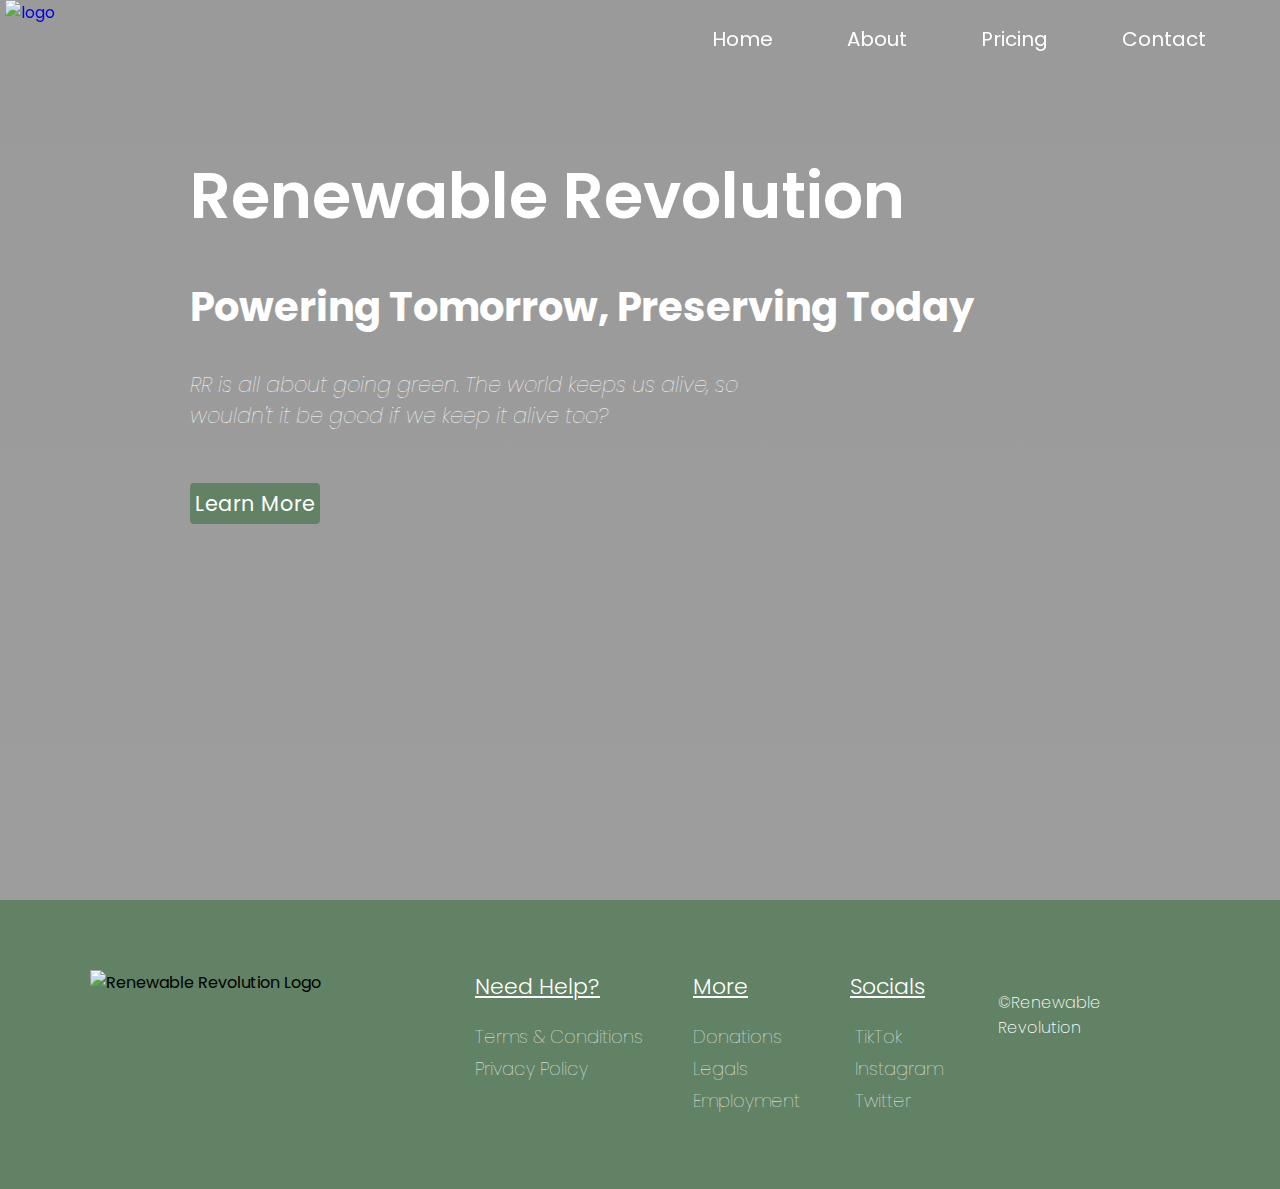
==== index.html @ 50d0548f "Adding project files" ====
<!DOCTYPE html>
<html lang="en">
<head>
  <meta charset="UTF-8">
  <meta name="viewport" content="width=device-width, initial-scale=1.0">
  <link href="./styles/style.css" rel="stylesheet">
  <link rel="preconnect" href="https://fonts.googleapis.com">
  <link rel="preconnect" href="https://fonts.gstatic.com" crossorigin>
  <link href="https://fonts.googleapis.com/css2?family=Poppins:wght@400;700&display=swap" rel="stylesheet">
  <title>Renewable Revolution (TSA Webmaster Event)</title>
</head>
<body>
  <header>
    <div class="container">
      
      <a href="index.html"><img src="./images/logo.png" height=70 width=70 class="logo" alt="logo"/> </a> 
      <nav>
        <ul>
            <li><a href="./index.html">Home</a></li>
            <li><a href="#">About</a></li>
            <li><a href="#">Pricing</a></li>
            <li><a href="#">Contact</a></li>
            <li><a href="#"></a></li>

        </ul>
      </nav>
      


    </div>
  </header>

  <section id="hero">
    <div class="container-hero">
      <div class="info">
        <h1>Renewable Revolution</h1>
        <h2>Powering Tomorrow, Preserving Today</h2>
        <p>RR is all about going green. The world keeps us alive, so wouldn't it be good if we keep it alive too?</p>
          <a href="#">Learn More</a>
      </div>
    </div>

  </section>

  <footer>
    <div class="footer">
      <div class="inner-footer">
        
        <div class="logo-container">
          <img src="./images/logo.png" height="45" width="45" alt="Renewable Revolution Logo"/>
        </div>

        <div class="footer-third">
          <h1>Need Help?</h1>
          <a href="#">Terms &amp; Conditions</a>
          <a href="#">Privacy Policy</a>
        </div>

        <div class="footer-third">
          <h1>More</h1>
          <a href="#">Donations</a>
          <a href="#">Legals</a>
          <a href="#">Employment</a>
        </div>

        <div class="footer-third">
          <h1>Socials</h1>
          <li><a href="https://www.tiktok.com/@parkviewtsa" alt="tiktok">TikTok</a></li> <br>
          <li><a href="https://www.instagram.com/parkviewtsa/?hl=en" alt="instagram"></i>Instagram</a></li> <br>
          <li><a href="#" alt="twitter">Twitter</a></li>
        </div>
        
        
        <div class="footer-third">
          <span>
            ©Renewable Revolution <br>
          </span>
        </div>

      </div>
    </div>
  </footer>
 
</body>
</html>
---- styles/style.css ----
body {
    margin: 0;
    font-family: 'Poppins', sans-serif;
    font-weight: 400;
    padding: 0;

    box-sizing: border-box;
}
.container{
    width: 100%;
    margin: 0 auto;
    position: fixed;
}


header {
    background-color:#79AC78;
    border: none;
}

header::after {
    content: '';
    display: table;
    clear: both;
}

.logo {
    float: left;
    margin-left: 5px;
    height: 85px;
    width: 85px;
}

nav {
    float: right;
    
}

nav ul {
    margin: 0;
    padding: 0;
    list-style: none;
    
}

nav li {
    display: inline-block;
    margin-left: 70px;
    padding-top: 24px;
    position: relative;
}

nav a {
    color: rgb(255, 255, 255);
    text-decoration: none;
    text-transform: capitalize;
    font-size: 20px;
}

nav a:hover {
    color: rgb(255, 255, 255);
    font-weight: 600;
}

nav a::before {
    content: "";
    display: block;
    height: 5px;
    width: 100%;
    background-color: white;

    position: absolute;
    top: 0;
    width: 0%;

    transition: all ease-in-out 230ms;
}

nav a:hover::before {
    width: 100%;
}

/* HERO CSS STARTS HERE */
/* HERO CSS STARTS HERE */
/* HERO CSS STARTS HERE */
/* HERO CSS STARTS HERE */

#hero html {
    font-size: 25px;
}
#hero {
    width: 100%;
    height: 100vh;
    background: linear-gradient(rgba(0, 0, 0, 0.397), rgba(0, 0, 0, 0.384)), url('../images/green-herobg.jpg') no-repeat center / cover;
    color: white;
}

.container-hero{
    width: 90%;
    height: 70%;
    max-width: 1200px;
    margin: 0 auto;
    display: flex;
    align-items: center;
    justify-content: center;
    margin-left: 100px;

}

.container-hero .info h1{
    font-size: 4rem;
    margin-bottom: 1rem;
    font-weight: 600;
}

.container-hero .info h2{
    font-size: 2.5rem;
    margin-bottom: 2rem;

}

.container-hero .info p{
    font-size: 1.3rem;
    max-width: 60%;
    font-style: italic;
    font-weight: 100;
}

.container-hero .info a{
    text-decoration: none;
    display: inline-block;
    background-color: #618264;
    border-radius: 4px;
    font-size: 1.3rem;
    font-weight: 200px;
    padding: 5px;
    margin-top: 2rem;
    color: white; 
}

.container-hero .info a:hover {
    background-color: #4b614d;
    font-weight: 550;
}
@media only screen and (max-width: 768px){
    html{
        font-size:10px;
    }
    
}

/* FOOTER CSS STARTS HERE */



footer *{
    margin: 0;
    padding: 0;
    list-style: none;
    text-decoration: none;
}

.footer{
    width: 100%;
    display: block;
    overflow: hidden;
    padding: 70px 0;
    box-sizing: border-box;
    background-color: #618264;
}

.inner-footer{
    display:block;
    margin: 0 auto;
    width: 1100px;
    height: 100%;
}

.inner-footer .logo-container{
    width: 35%;
    float: left;
    height: 100%;
    display: block;
}

.inner-footer .logo-container img {
    width: 80px;
    height: auto;

}

.inner-footer .footer-third{
    width: calc((21*(1/3)) - 20px);
    margin-right: 50px;
    float: left;
    height: 100%;
}

.inner-footer .footer-third:last-child{
    margin-right:0;
}

.inner-footer .footer-third h1 {
    font-size: 22px;
    color: white;
    display: block;
    width: 100%;
    margin-bottom: 20px;
    font-weight:300;
    text-decoration: underline;
}

.inner-footer .footer-third a {
    font-size: 18px;
    color: white;
    display: block;
    width: 100%;
    font-weight: 100;
    padding-bottom: 5px;
}

.inner-footer .footer-third a:hover { 
    font-weight: 600;
    
}

.inner-footer .footer-third li {
    display: inline-block;
    padding: 0 5px;
    font-size: 20px;
}

.inner-footer .footer-third span {
    color: white;
    font-size: 16px;
    font-weight: 200;
    display: block;
    width: 100px;
    padding-top: 20px;
}

@media(max-width: 600px){
    .footer .inner-footer{
        width: 90%;
    }
    .inner-footer .logo-container, inner-footer .footer-third{
        width: 100px;
        margin-bottom: 30px;
    }
}

.footer-third span a .phs-styling{
    color: orangered;
}
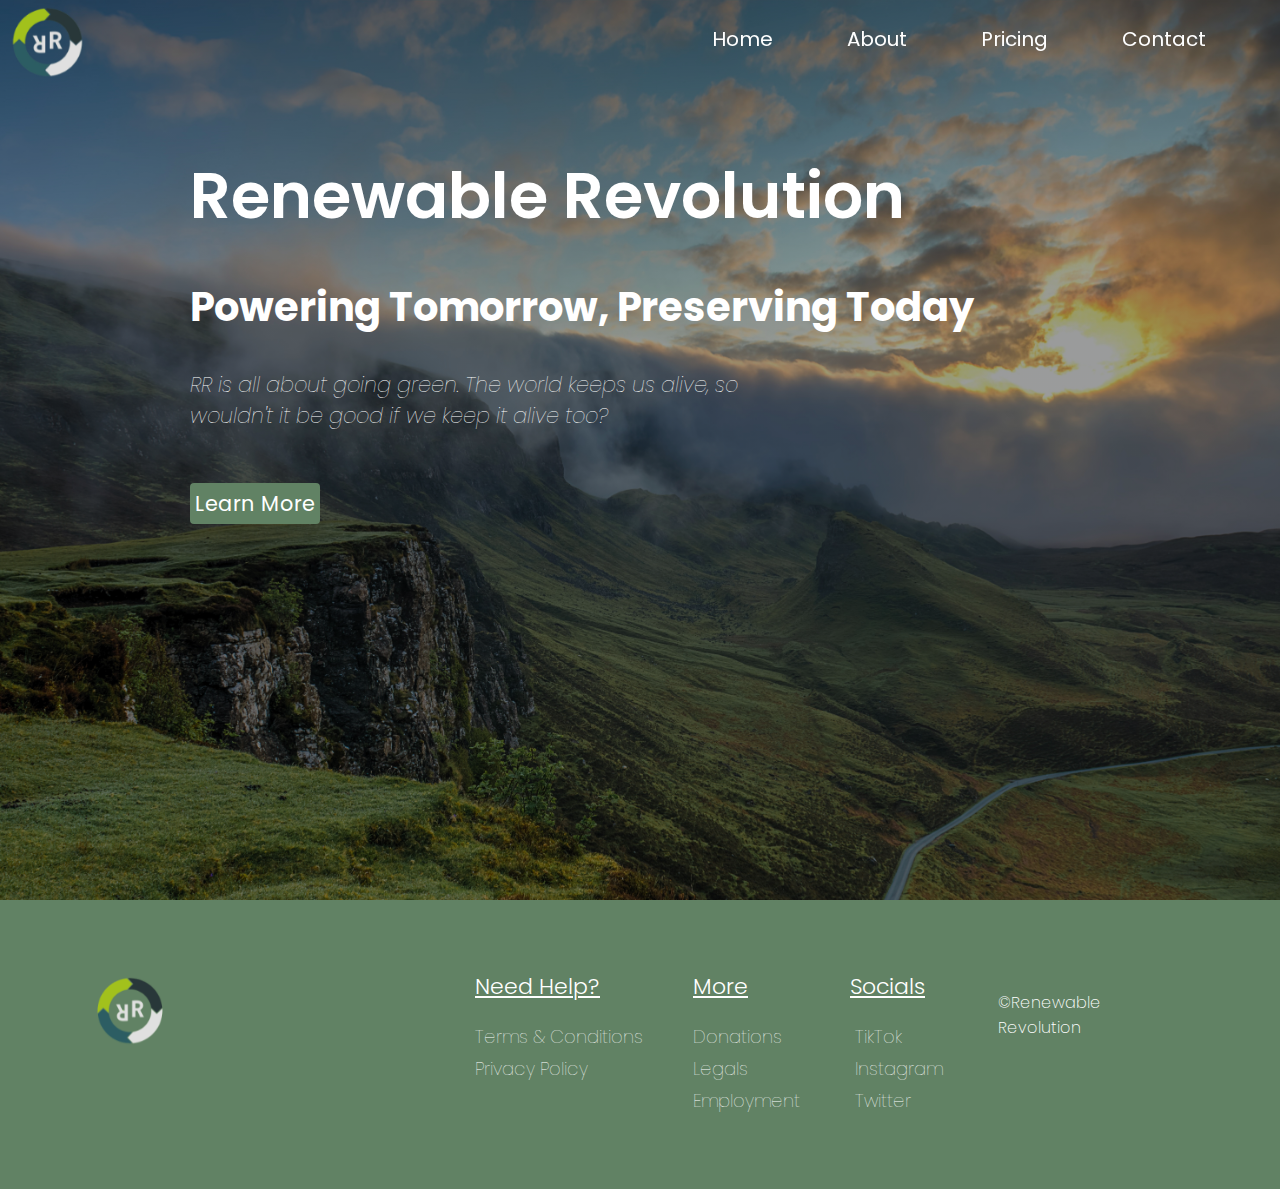
==== commit 343294bc: "fixed image file paths" ====
--- a/index.html
+++ b/index.html
@@ -13,7 +13,7 @@
   <header>
     <div class="container">
       
-      <a href="index.html"><img src="./images/logo.png" height=70 width=70 class="logo" alt="logo"/> </a> 
+      <a href="index.html"><img src="./public/images/logo.png" height=70 width=70 class="logo" alt="logo"/> </a> 
       <nav>
         <ul>
             <li><a href="./index.html">Home</a></li>
@@ -47,7 +47,7 @@
       <div class="inner-footer">
         
         <div class="logo-container">
-          <img src="./images/logo.png" height="45" width="45" alt="Renewable Revolution Logo"/>
+          <img src="./public/images/logo.png" height="45" width="45" alt="Renewable Revolution Logo"/>
         </div>
 
         <div class="footer-third">
--- a/styles/style.css
+++ b/styles/style.css
@@ -91,7 +91,7 @@
 #hero {
     width: 100%;
     height: 100vh;
-    background: linear-gradient(rgba(0, 0, 0, 0.397), rgba(0, 0, 0, 0.384)), url('../images/green-herobg.jpg') no-repeat center / cover;
+    background: linear-gradient(rgba(0, 0, 0, 0.397), rgba(0, 0, 0, 0.384)), url('../public/images/green-herobg.jpg') no-repeat center / cover;
     color: white;
 }
 
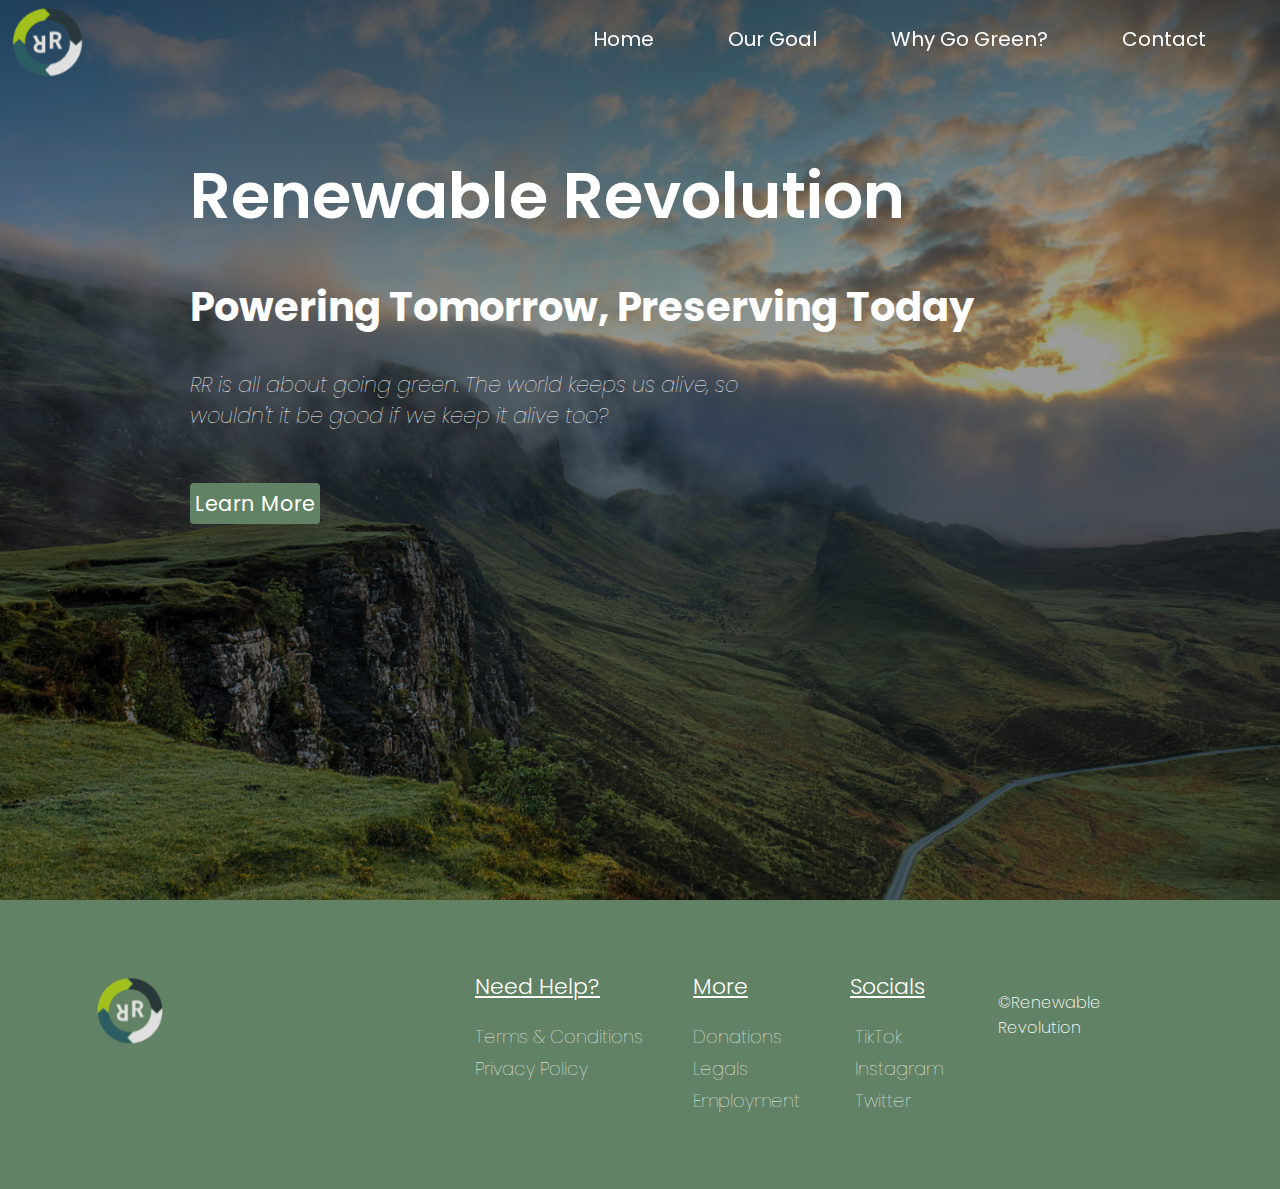
==== commit e329db66: "Added html pages: about, goal, and why people should go green. OFFICIALLY fixed footer links pushing" ====
--- a/index.html
+++ b/index.html
@@ -17,9 +17,9 @@
       <nav>
         <ul>
             <li><a href="./index.html">Home</a></li>
-            <li><a href="#">About</a></li>
-            <li><a href="#">Pricing</a></li>
-            <li><a href="#">Contact</a></li>
+            <li><a href="./goal.html">Our Goal</a></li>
+            <li><a href="./whygogreen.html">Why Go Green?</a></li>
+            <li><a href="./about.html">Contact</a></li>
             <li><a href="#"></a></li>
 
         </ul>
--- a/styles/style.css
+++ b/styles/style.css
@@ -220,7 +220,7 @@
 }
 
 .inner-footer .footer-third a:hover { 
-    font-weight: 600;
+    text-decoration: underline;
     
 }
 
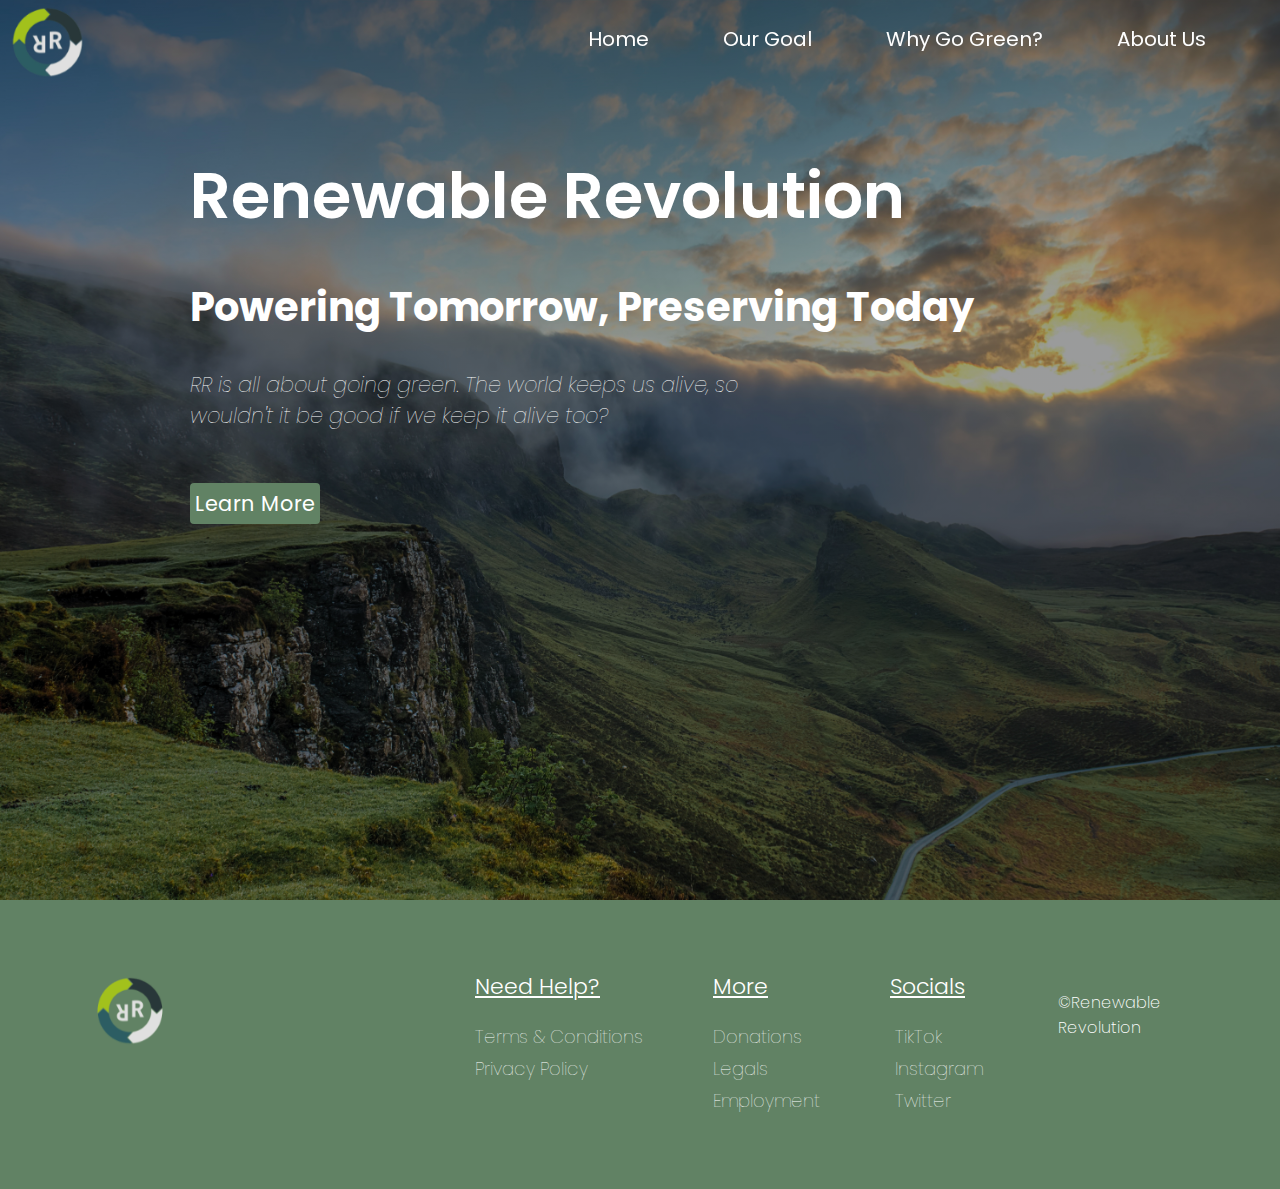
==== commit 743603fa: "Added slide deck to about us page (images in it are placeholders)" ====
--- a/index.html
+++ b/index.html
@@ -3,7 +3,7 @@
 <head>
   <meta charset="UTF-8">
   <meta name="viewport" content="width=device-width, initial-scale=1.0">
-  <link href="./styles/style.css" rel="stylesheet">
+  <link href="./styles/index.css" rel="stylesheet">
   <link rel="preconnect" href="https://fonts.googleapis.com">
   <link rel="preconnect" href="https://fonts.gstatic.com" crossorigin>
   <link href="https://fonts.googleapis.com/css2?family=Poppins:wght@400;700&display=swap" rel="stylesheet">
@@ -19,7 +19,7 @@
             <li><a href="./index.html">Home</a></li>
             <li><a href="./goal.html">Our Goal</a></li>
             <li><a href="./whygogreen.html">Why Go Green?</a></li>
-            <li><a href="./about.html">Contact</a></li>
+            <li><a href="./about.html">About Us</a></li>
             <li><a href="#"></a></li>
 
         </ul>
--- a/styles/index.css
+++ b/styles/index.css
@@ -0,0 +1,256 @@
+body {
+    margin: 0;
+    font-family: 'Poppins', sans-serif;
+    font-weight: 400;
+    padding: 0;
+
+    box-sizing: border-box;
+}
+.container{
+    width: 100%;
+    margin: 0 auto;
+    position: fixed;
+}
+
+
+header {
+    background-color:#79AC78;
+    border: none;
+}
+
+header::after {
+    content: '';
+    display: table;
+    clear: both;
+}
+
+.logo {
+    float: left;
+    margin-left: 5px;
+    height: 85px;
+    width: 85px;
+}
+
+nav {
+    float: right;
+    
+}
+
+nav ul {
+    margin: 0;
+    padding: 0;
+    list-style: none;
+    
+}
+
+nav li {
+    display: inline-block;
+    margin-left: 70px;
+    padding-top: 24px;
+    position: relative;
+}
+
+nav a {
+    color: rgb(255, 255, 255);
+    text-decoration: none;
+    text-transform: capitalize;
+    font-size: 20px;
+}
+
+nav a:hover {
+    color: rgb(255, 255, 255);
+    font-weight: 600;
+}
+
+nav a::before {
+    content: "";
+    display: block;
+    height: 5px;
+    width: 100%;
+    background-color: white;
+
+    position: absolute;
+    top: 0;
+    width: 0%;
+
+    transition: all ease-in-out 230ms;
+}
+
+nav a:hover::before {
+    width: 100%;
+}
+
+/* HERO CSS STARTS HERE */
+/* HERO CSS STARTS HERE */
+/* HERO CSS STARTS HERE */
+/* HERO CSS STARTS HERE */
+
+#hero html {
+    font-size: 25px;
+}
+#hero {
+    width: 100%;
+    height: 100vh;
+    background: linear-gradient(rgba(0, 0, 0, 0.397), rgba(0, 0, 0, 0.384)), url('../public/images/green-herobg.jpg') no-repeat center / cover;
+    color: white;
+}
+
+.container-hero{
+    width: 90%;
+    height: 70%;
+    max-width: 1200px;
+    margin: 0 auto;
+    display: flex;
+    align-items: center;
+    justify-content: center;
+    margin-left: 100px;
+
+}
+
+.container-hero .info h1{
+    font-size: 4rem;
+    margin-bottom: 1rem;
+    font-weight: 600;
+}
+
+.container-hero .info h2{
+    font-size: 2.5rem;
+    margin-bottom: 2rem;
+
+}
+
+.container-hero .info p{
+    font-size: 1.3rem;
+    max-width: 60%;
+    font-style: italic;
+    font-weight: 100;
+}
+
+.container-hero .info a{
+    text-decoration: none;
+    display: inline-block;
+    background-color: #618264;
+    border-radius: 4px;
+    font-size: 1.3rem;
+    font-weight: 200px;
+    padding: 5px;
+    margin-top: 2rem;
+    color: white; 
+}
+
+.container-hero .info a:hover {
+    background-color: #4b614d;
+    font-weight: 550;
+}
+@media only screen and (max-width: 768px){
+    html{
+        font-size:10px;
+    }
+    
+}
+
+/* FOOTER CSS STARTS HERE */
+/* FOOTER CSS STARTS HERE */
+/* FOOTER CSS STARTS HERE */
+/* FOOTER CSS STARTS HERE */
+
+
+footer *{
+    margin: 0;
+    padding: 0;
+    list-style: none;
+    text-decoration: none;
+}
+
+.footer{
+    width: 100%;
+    display: block;
+    overflow: hidden;
+    padding: 70px 0;
+    box-sizing: border-box;
+    background-color: #618264;
+}
+
+.inner-footer{
+    display:block;
+    margin: 0 auto;
+    width: 1100px;
+    height: 100%;
+}
+
+.inner-footer .logo-container{
+    width: 35%;
+    float: left;
+    height: 100%;
+    display: block;
+}
+
+.inner-footer .logo-container img {
+    width: 80px;
+    height: auto;
+
+}
+
+.inner-footer .footer-third{
+    width: calc((21*(1/3)) - 20px);
+    margin-right: 70px;
+    float: left;
+    height: 100%;
+}
+
+.inner-footer .footer-third:last-child{
+    margin-right:0;
+}
+
+.inner-footer .footer-third h1 {
+    font-size: 22px;
+    color: white;
+    display: block;
+    width: 100%;
+    margin-bottom: 20px;
+    font-weight:300;
+    text-decoration: underline;
+}
+
+.inner-footer .footer-third a {
+    font-size: 18px;
+    color: white;
+    display: block;
+    width: 100%;
+    font-weight: 100;
+    padding-bottom: 5px;
+}
+
+.inner-footer .footer-third a:hover { 
+    text-decoration: underline;
+    
+}
+
+.inner-footer .footer-third li {
+    display: inline-block;
+    padding: 0 5px;
+    font-size: 20px;
+}
+
+.inner-footer .footer-third span {
+    color: white;
+    font-size: 16px;
+    font-weight: 200;
+    display: block;
+    width: 100px;
+    padding-top: 20px;
+}
+
+@media(max-width: 600px){
+    .footer .inner-footer{
+        width: 90%;
+    }
+    .inner-footer .logo-container, inner-footer .footer-third{
+        width: 100px;
+        margin-bottom: 30px;
+    }
+}
+
+.footer-third span a .phs-styling{
+    color: orangered;
+}
